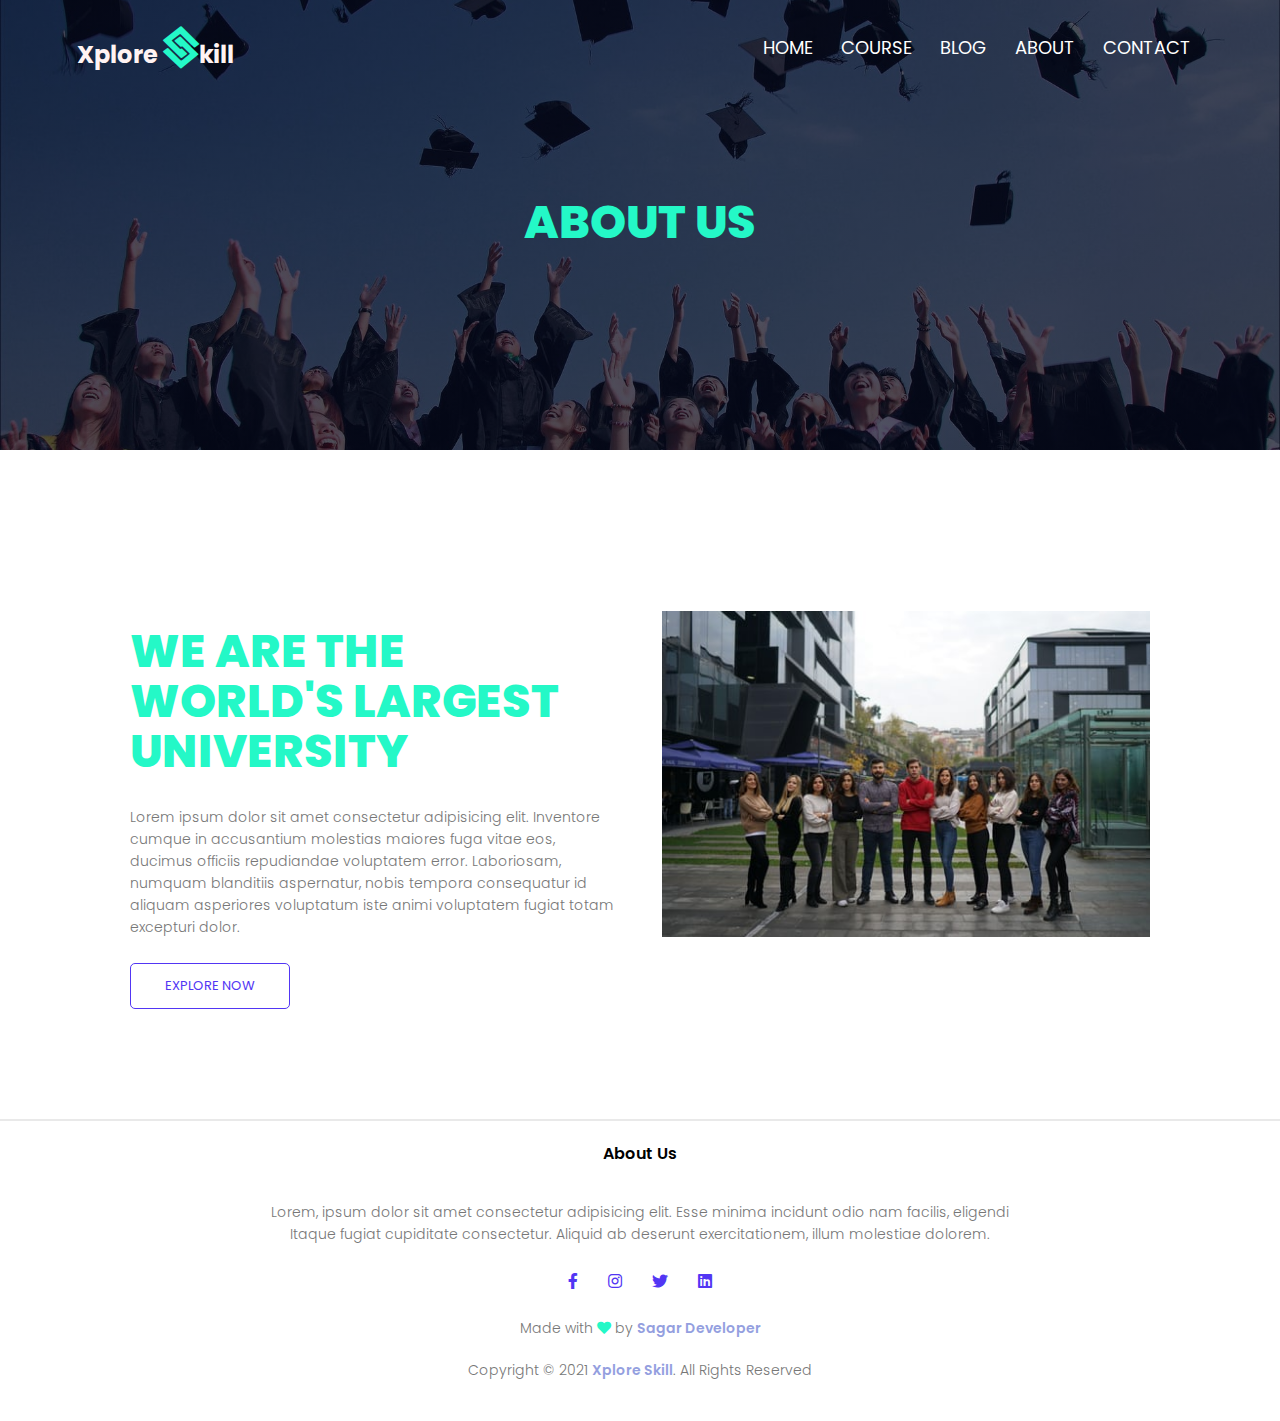
==== about.html @ 73a7e7e6 "Add files via upload" ====
<!DOCTYPE html>
<html lang="en">

<head>
    <meta charset="UTF-8">
    <meta http-equiv="X-UA-Compatible" content="IE=edge">
    <meta name="viewport" content="width=device-width, initial-scale=1.0">
    <title>Explore Skill - Sagar Developer</title>
    <link rel="stylesheet" href="style.css">
    <link rel="stylesheet" href="https://cdnjs.cloudflare.com/ajax/libs/font-awesome/5.15.3/css/all.min.css">
    <link rel="stylesheet"
        href="https://fonts.googleapis.com/css2?family=Poppins:wght@100;200;300;400;600;700&display=swap">
</head>

<body>
    <section class="Sub-header">
        <nav>
            <a href="index.html" class="logo">Xplore
                <i class="fab fa-staylinked"></i>kill
            </a>
            <div class="nav-links" id="navLinks">
                <!-- reposnive bar open and close -->
                <i class="fa fa-times" onclick="hideMenu()"></i>
                <ul>
                    <li><a href="index.html">Home</a></li>
                    <li><a href="course.html">Course</a></li>
                    <li><a href="blog.html">Blog</a></li>
                    <li><a href="about.html">About</a></li>
                    <li><a href="contact.html">Contact</a></li>
                </ul>
            </div>
            <i class="fa fa-bars" onclick="showMenu()"></i>
            <!-- reposnive bar open and close -->
        </nav>
        <h1>About Us</h1>
    </section>

    <!-- About Us Section Start -->

    <section class="about-us">
        <div class="row">
            <div class="about-col">
                <h1>We are the world's largest University</h1>
                <p>Lorem ipsum dolor sit amet consectetur adipisicing elit. Inventore cumque in accusantium molestias maiores fuga vitae eos, ducimus officiis repudiandae voluptatem error. Laboriosam, numquam blanditiis aspernatur, nobis tempora consequatur id aliquam asperiores voluptatum iste animi voluptatem fugiat totam excepturi dolor.</p>
                <a href="#" class="hero_btn btn">EXPLORE NOW</a>
            </div>
            <div class="about-col">
                <img src="img/about.png" alt="">
            </div>
        </div>
    </section>

    <!-- About Us Section end -->

    <!-- Footer Section start -->
    <section class="footer">
        <hr>
        <h4>About Us</h4>
        <p>Lorem, ipsum dolor sit amet consectetur adipisicing elit. Esse minima incidunt odio nam facilis, eligendi
            <br> Itaque fugiat cupiditate consectetur. Aliquid ab deserunt exercitationem, illum molestiae
            dolorem.
        </p>

        <div class="icons">
            <i class="fab fa-facebook-f"></i>
            <i class="fab fa-instagram"></i>
            <i class="fab fa-twitter"></i>
            <i class="fab fa-linkedin"></i>
        </div>
        <p>Made with <i class="fas fa-heart"></i> by <a href="#">Sagar Developer</a></p>
        <p>Copyright © 2021 <a href="index.html">Xplore Skill</a>. All Rights Reserved</p>
    </section>
    <!-- Footer Section end -->

    <script src="script.js"></script>
</body>

</html>
---- style.css ----
* {
    margin: 0;
    padding: 0;
    box-sizing: border-box;
    font-family: 'Poppins', sans-serif;
}

.header {
    min-height: 100vh;
    width: 100%;
    background-image: linear-gradient(#517e86c4, #949fdf1a), url(img/banner1.png);
    background-position: center;
    background-size: cover;
    position: relative;
}

nav {
    display: flex;
    padding: 2% 6%;
    justify-content: space-between;
    align-items: center;
}

nav .logo {
    text-decoration: none;
    font-size: 24px;
    color: #fff3f3;
    font-weight: bold;
}

nav .fab {
    font-size: 42px;
    /* color: #5236f4; */
    color: #24f8c7;
}

.nav-links {
    flex: 1;
    text-align: right;
}

.nav-links ul li {
    display: inline-block;
    list-style: none;
    padding: 8px 12px;
    position: relative;
    text-transform: uppercase;
}

.nav-links ul li a {
    text-decoration: none;
    color: #fff;
    font-size: 18px;
}

.nav-links ul li::after {
    content: '';
    width: 0%;
    height: 2px;
    background: #24f8c7;
    display: block;
    margin: auto;
    transition: 0.5s;
}

.nav-links ul li:hover::after {
    width: 100%;
}

.text_box {
    width: 90%;
    color: #fff;
    position: absolute;
    top: 50%;
    left: 50%;
    transform: translate(-50%, -50%);
    text-align: center;
}

.text_box h2 {
    font-size: 90px;
    font-weight: 900;
    color: #24f8c7;
}

.text_box #headtext {
    font-size: 42px;
    font-weight: 900;
    text-transform: uppercase;
    margin-top: -1%;
    margin-bottom: 1%;
    color: #c8fff2;
}

.text_box p {
    margin: 10px 0 40px;
    font-size: 18px;
    color: #ffff;
}

.hero_btn {
    position: relative;
    display: inline-block;
    color: #fff;
    border: 1px solid #fff;
    border-radius: 5px;
    padding: 12px 34px;
    font-size: 13px;
    background: transparent;
    cursor: pointer;
    text-decoration: none;
}

.hero_btn:hover {
    border: 1px solid #24f8c7;
    background: #24f8c7;
    transition: 1s;
}

nav .fa {
    display: none;
}

/* Responsive Navbar Section Start */

@media(max-width: 700px) {
    .text_box h2 {
        font-size: 50px;
    }
    .text_box #headtext {
        font-size: 23px;
    }
    .text_box p {
        margin: 10px 40px;
        font-size: 20px;
    }
    .nav-links ul li {
        display: block;
    }
    .nav-links {
        position: fixed;
        background: #47b19efa;
        height: 100vh;
        width: 200px;
        top: 0;
        right: -200px;
        text-align: left;
        z-index: 2;
        transition: 1.2s;
    }
    nav .fa {
        display: block;
        color: #ffff;
        margin: 10px;
        font-size: 22px;
        cursor: pointer;
    }
    .nav-links ul {
        padding: 30px;
    }
}

/* Responsive Navbar Section End */

/* Course Section Start */

.course {
    width: 80%;
    margin: auto;
    text-align: center;
    padding-top: 100px;
}

.PageBlock {
    position: relative;
    margin: 0px !important;
    padding: 0px;
}

.verticalLine {
    widtH: 2px;
    height: 100px;
    background: #24f8c7;
    margin: 0 auto 40px;
}

.Clear {
    clear: both;
}

h1 {
    font-size: 46px;
    font-weight: 800;
    margin: 15px 0;
    line-height: 50px;
    text-transform: uppercase;
    color: #24f8c7;
}

p {
    color: #777;
    font-size: 14px;
    font-weight: 300;
    line-height: 22px;
    padding: 10px;
}

.row {
    margin-top: 5%;
    display: flex;
    justify-content: space-between;
}

.course-col {
    flex-basis: 31%;
    background: #fff3f3;
    border-radius: 10px;
    margin-bottom: 5%;
    padding: 20px 12px;
    box-sizing: border-box;
    transition: 0.5s;
}

.course-col h3 {
    text-align: center;
    font-weight: 600;
    margin: 10px 0;
    line-height: 1.1;
}

.course-col:hover {
    box-shadow: 0 0 20px 0px rgba(0, 0, 0, 0.2);
}

@media (max-width: 700px) {
    .verticalLine {
        widtH: 1px;
    }
    h1 {
        font-size: 24px;
        line-height: unset;
    }
    .row {
        flex-direction: column;
    }
}

/* Course Section End */

/* Campus Section Start */

.campus {
    width: 80%;
    margin: auto;
    text-align: center;
    padding-top: 50px;
}

.campus-col {
    position: relative;
    flex-basis: 32%;
    border-radius: 10px;
    margin-bottom: 30px;
    overflow: hidden;
}

.campus-col img {
    width: 100%;
    display: block;
}

.layer {
    background: transparent;
    width: 100%;
    height: 100%;
    position: absolute;
    top: 0;
    left: 0;
    transition: 0.5s;
}

.layer:hover {
    /* background: rgba(226, 0, 0, 0.7); */
    background: #24f8c741;
}

.layer h3 {
    position: absolute;
    width: 100%;
    font-weight: 500;
    color: #fff;
    font-size: 26px;
    bottom: 0;
    left: 50%;
    transform: translateX(-50%);
    opacity: 0;
    transition: 0.5s;
}

.layer:hover h3 {
    bottom: 49%;
    opacity: 1;
}

/* Campus Section End */

/* Facilities Section Start */

.facilities {
    width: 80%;
    margin: auto;
    text-align: center;
    padding-top: 100px;
}

.facilities-col {
    flex-basis: 31%;
    border-radius: 10px;
    margin-bottom: 5%;
    text-align: left;
}

.facilities-col img {
    width: 100%;
    transition: 0.5s;
    border-radius: 10px;
}

.facilities-col img:hover {
    box-shadow: 0 0 20px 10px rgba(54, 58, 121, 0.2);
}

.facilities-col p {
    padding: 0;
}

.facilities-col h3 {
    text-align: left;
    margin-top: 16px;
    margin-bottom: 15px;
}

/* Facilities Section End */

/* Testimonials Section Start */

.testimonials {
    margin: auto;
    width: 80%;
    padding-top: 100px;
    text-align: center;
}

.testimonials-col {
    flex-basis: 44%;
    border-radius: 10px;
    margin-bottom: 5%;
    text-align: left;
    background: #fff3f3;
    padding: 25px;
    cursor: pointer;
    display: flex;
}

.testimonials-col img {
    height: 60px;
    width: 60px;
    margin-left: 5px;
    margin-right: 30px;
    border-radius: 50%;
}

.testimonials-col p {
    padding: 0;
}

.testimonials-col h3 {
    margin-top: 15px;
    text-align: left;
}

.testimonials-col .fa {
    color: #24f8c7;
}

@media (max-width: 700px) {
    .testimonials-col img {
        margin-left: 0px;
        margin-right: 15px;
    }
}

/* Testimonials Section Start */

/* Call To Action Section Start */

.cta {
    margin: 100px auto;
    width: 80%;
    background-image: linear-gradient(rgba(0, 0, 0, 0.5), rgba(0, 0, 0, 0.7)), url(img/back1.png);
    background-size: cover;
    background-position: center;
    border-radius: 10px;
    text-align: center;
    padding: 100px 0;
}

.cta h1 {
    font-size: 58px;
    font-weight: 800;
    margin: 15px 0;
    line-height: 1.1;
    text-transform: uppercase;
    color: #fff;
}

@media (max-width: 700px) {
    .cta h1 {
        font-size: 26px;
    }
}

/* Call To Action Section End */

/* Footer Section Start */

.footer {
    width: 100%;
    text-align: center;
    padding: 30px 0;
}

.footer h4 {
    font-weight: 600;
    margin-bottom: 25px;
    margin-top: 20px;
}

.footer a {
    text-decoration: none;
    color: #949fdf;
    font-weight: 600;
}

.footer a:hover {
    color: #24f8c7;
}

.icons .fab {
    color: #5236f4;
    margin: 0 13px;
    cursor: pointer;
    padding: 18px 0;
}

.icons .fab:hover{
    color: #24f8c7;
}

.fa-heart {
    color: #24f8c7;
}

hr {
    border: 0.01px solid #7777772a;
}

/* Footer Section End */

/* About Us Section Start */

.Sub-header {
    height: 50vh;
    width: 100%;
    background-image: linear-gradient(rgba(4, 9, 30, 0.7), rgba(4, 9, 30, 0.7)), 
    url(img/banner.png);
    background-position: center;
    background-size: cover;
    text-align: center;
    color: #fff;
}

.Sub-header h1 {
    margin-top: 100px;
}

.about-us {
    width: 80%;
    margin: auto;
    padding-top: 80px;
    padding-bottom: 50px;
}

.about-col {
    flex-basis: 48%;
    padding: 30px 2px;
}

.about-col img {
    width: 100%;
}

.about-col h1 {
    padding-top: 0;
}

.about-col p {
    padding: 15px 0 25px;
}

.btn {
    border: 1px solid #5236f4;
    background: transparent;
    color: #5236f4;
}

.btn:hover {
    color: #fff;
}

/* About Us Section end */

/* Blog Section start */

.blog-content {
    width: 80%;
    margin: auto;
    padding: 60px 0;
}

.blog-left {
    flex-basis: 65%;
}

.blog-left img {
    width: 100%;
    margin-bottom: 20px;
}

.blog-left h2 {
    color: #222;
    font-weight: 600;
    margin: 20px 0;
}

.blog-left h5 {
    color: #24f8c7;
    font-weight: bolder;
    margin: 5px 0;
    cursor: pointer;
}

.blog-left p {
    color: #999;
    padding: 0;
}

.blog-right {
    flex-basis: 32%;
}

.blog-right h3 {
    background: #24f8c7;
    color: #fff;
    padding: 7px 0;
    font-size: 16px;
    margin-bottom: 20px;
    text-align: center;
}

.blog-right div {
    display: flex;
    align-items: center;
    justify-content: space-between;
    color: #555;
    padding: 8px;
    box-sizing: border-box;
}

.blog-right div:hover {
    color: #24f8c7;
    cursor: pointer;
}

/* Blog Section End */

/* Comment Box Section Start */

.comment-box {
    border: 1px solid #ccc;
    margin: 50px 0;
    padding: 10px 20px;
}

.comment-box h3 {
    text-align: left;
}

.comment-form input, .comment-form textarea {
    width: 100%;
    padding: 10px;
    margin: 15px 0;
    box-sizing: border-box;
    border: none;
    outline: none;
    background: #f0f0f0;
}

.comment-form button {
    margin: 10px 0;
}

@media(max-width: 700px) {
    .Sub-header h1 {
        font-size: 24px;
    }
}

/* Comment Box Section End */

/* Contact Us Section Start */

.loacation {
    width: 80%;
    margin: auto;
    padding: 80px 0;
}

.loacation iframe {
    width: 100%;
}

.contact-us {
    width: 80%;
    margin: auto;
}

.content-col {
    flex-basis: 48%;
    margin-bottom: 30px;
}

.content-col div {
    display: flex;
    align-items: center;
    margin-bottom: 40px;
}

.content-col div .fa {
    font-size: 28px;
    color: #24f8c7;
    margin: 10px;
    margin-right: 30px;
}

.content-col div p {
    padding: 0;
}

.content-col div h5 {
    font-size: 20px;
    margin-bottom: 5px;
    color: #555;
    font-weight: 400;
}

.content-col input, .content-col textarea {
    width: 100%;
    padding: 15px;
    margin-bottom: 17px;
    border: 1px solid #ccc;
    outline: none;
    box-sizing: border-box;
}

/* Contact Us Section end */
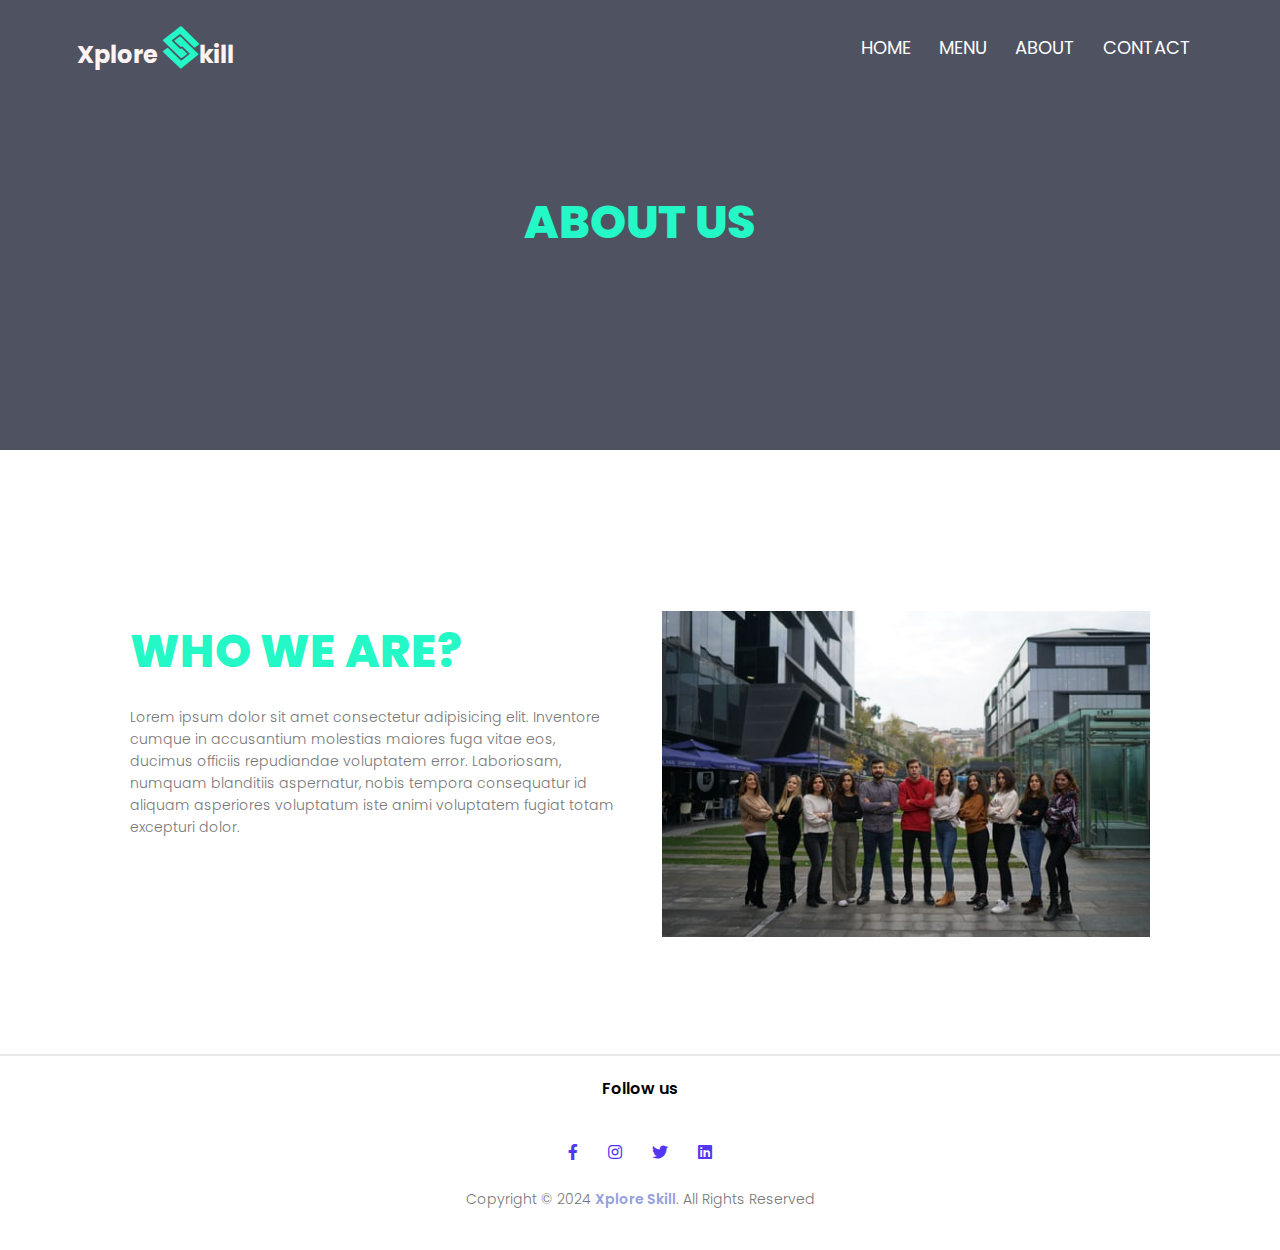
==== commit 10d1c736: "Add files via upload" ====
--- a/about.html
+++ b/about.html
@@ -23,8 +23,7 @@
                 <i class="fa fa-times" onclick="hideMenu()"></i>
                 <ul>
                     <li><a href="index.html">Home</a></li>
-                    <li><a href="course.html">Course</a></li>
-                    <li><a href="blog.html">Blog</a></li>
+                    <li><a href="Menu.html">Menu</a></li>
                     <li><a href="about.html">About</a></li>
                     <li><a href="contact.html">Contact</a></li>
                 </ul>
@@ -40,9 +39,8 @@
     <section class="about-us">
         <div class="row">
             <div class="about-col">
-                <h1>We are the world's largest University</h1>
+                <h1>Who we are?</h1>
                 <p>Lorem ipsum dolor sit amet consectetur adipisicing elit. Inventore cumque in accusantium molestias maiores fuga vitae eos, ducimus officiis repudiandae voluptatem error. Laboriosam, numquam blanditiis aspernatur, nobis tempora consequatur id aliquam asperiores voluptatum iste animi voluptatem fugiat totam excepturi dolor.</p>
-                <a href="#" class="hero_btn btn">EXPLORE NOW</a>
             </div>
             <div class="about-col">
                 <img src="img/about.png" alt="">
@@ -55,11 +53,7 @@
     <!-- Footer Section start -->
     <section class="footer">
         <hr>
-        <h4>About Us</h4>
-        <p>Lorem, ipsum dolor sit amet consectetur adipisicing elit. Esse minima incidunt odio nam facilis, eligendi
-            <br> Itaque fugiat cupiditate consectetur. Aliquid ab deserunt exercitationem, illum molestiae
-            dolorem.
-        </p>
+        <h4>Follow us</h4>
 
         <div class="icons">
             <i class="fab fa-facebook-f"></i>
@@ -67,8 +61,7 @@
             <i class="fab fa-twitter"></i>
             <i class="fab fa-linkedin"></i>
         </div>
-        <p>Made with <i class="fas fa-heart"></i> by <a href="#">Sagar Developer</a></p>
-        <p>Copyright © 2021 <a href="index.html">Xplore Skill</a>. All Rights Reserved</p>
+        <p>Copyright © 2024 <a href="index.html">Xplore Skill</a>. All Rights Reserved</p>
     </section>
     <!-- Footer Section end -->
 
--- a/style.css
+++ b/style.css
@@ -4,11 +4,12 @@
     box-sizing: border-box;
     font-family: 'Poppins', sans-serif;
 }
+/*(#517e86c4, #949fdf1a), url();*/
 
 .header {
     min-height: 100vh;
     width: 100%;
-    background-image: linear-gradient(#517e86c4, #949fdf1a), url(img/banner1.png);
+    background-image: linear-gradient(#517e86c4, #949fdf1a), url(img/bb1.avif);
     background-position: center;
     background-size: cover;
     position: relative;
@@ -117,6 +118,7 @@
     transition: 1s;
 }
 
+
 nav .fa {
     display: none;
 }
@@ -397,7 +399,7 @@
 .cta {
     margin: 100px auto;
     width: 80%;
-    background-image: linear-gradient(rgba(0, 0, 0, 0.5), rgba(0, 0, 0, 0.7)), url(img/back1.png);
+    background-image: linear-gradient(rgb(65, 105, 225), rgb(255, 218, 185)), url(img/B-banner.jpg);
     background-size: cover;
     background-position: center;
     border-radius: 10px;
@@ -411,7 +413,7 @@
     margin: 15px 0;
     line-height: 1.1;
     text-transform: uppercase;
-    color: #fff;
+    color: #333;
 }
 
 @media (max-width: 700px) {
@@ -473,7 +475,7 @@
     height: 50vh;
     width: 100%;
     background-image: linear-gradient(rgba(4, 9, 30, 0.7), rgba(4, 9, 30, 0.7)), 
-    url(img/banner.png);
+    url();
     background-position: center;
     background-size: cover;
     text-align: center;
@@ -519,104 +521,6 @@
 }
 
 /* About Us Section end */
-
-/* Blog Section start */
-
-.blog-content {
-    width: 80%;
-    margin: auto;
-    padding: 60px 0;
-}
-
-.blog-left {
-    flex-basis: 65%;
-}
-
-.blog-left img {
-    width: 100%;
-    margin-bottom: 20px;
-}
-
-.blog-left h2 {
-    color: #222;
-    font-weight: 600;
-    margin: 20px 0;
-}
-
-.blog-left h5 {
-    color: #24f8c7;
-    font-weight: bolder;
-    margin: 5px 0;
-    cursor: pointer;
-}
-
-.blog-left p {
-    color: #999;
-    padding: 0;
-}
-
-.blog-right {
-    flex-basis: 32%;
-}
-
-.blog-right h3 {
-    background: #24f8c7;
-    color: #fff;
-    padding: 7px 0;
-    font-size: 16px;
-    margin-bottom: 20px;
-    text-align: center;
-}
-
-.blog-right div {
-    display: flex;
-    align-items: center;
-    justify-content: space-between;
-    color: #555;
-    padding: 8px;
-    box-sizing: border-box;
-}
-
-.blog-right div:hover {
-    color: #24f8c7;
-    cursor: pointer;
-}
-
-/* Blog Section End */
-
-/* Comment Box Section Start */
-
-.comment-box {
-    border: 1px solid #ccc;
-    margin: 50px 0;
-    padding: 10px 20px;
-}
-
-.comment-box h3 {
-    text-align: left;
-}
-
-.comment-form input, .comment-form textarea {
-    width: 100%;
-    padding: 10px;
-    margin: 15px 0;
-    box-sizing: border-box;
-    border: none;
-    outline: none;
-    background: #f0f0f0;
-}
-
-.comment-form button {
-    margin: 10px 0;
-}
-
-@media(max-width: 700px) {
-    .Sub-header h1 {
-        font-size: 24px;
-    }
-}
-
-/* Comment Box Section End */
 
 /* Contact Us Section Start */
 
